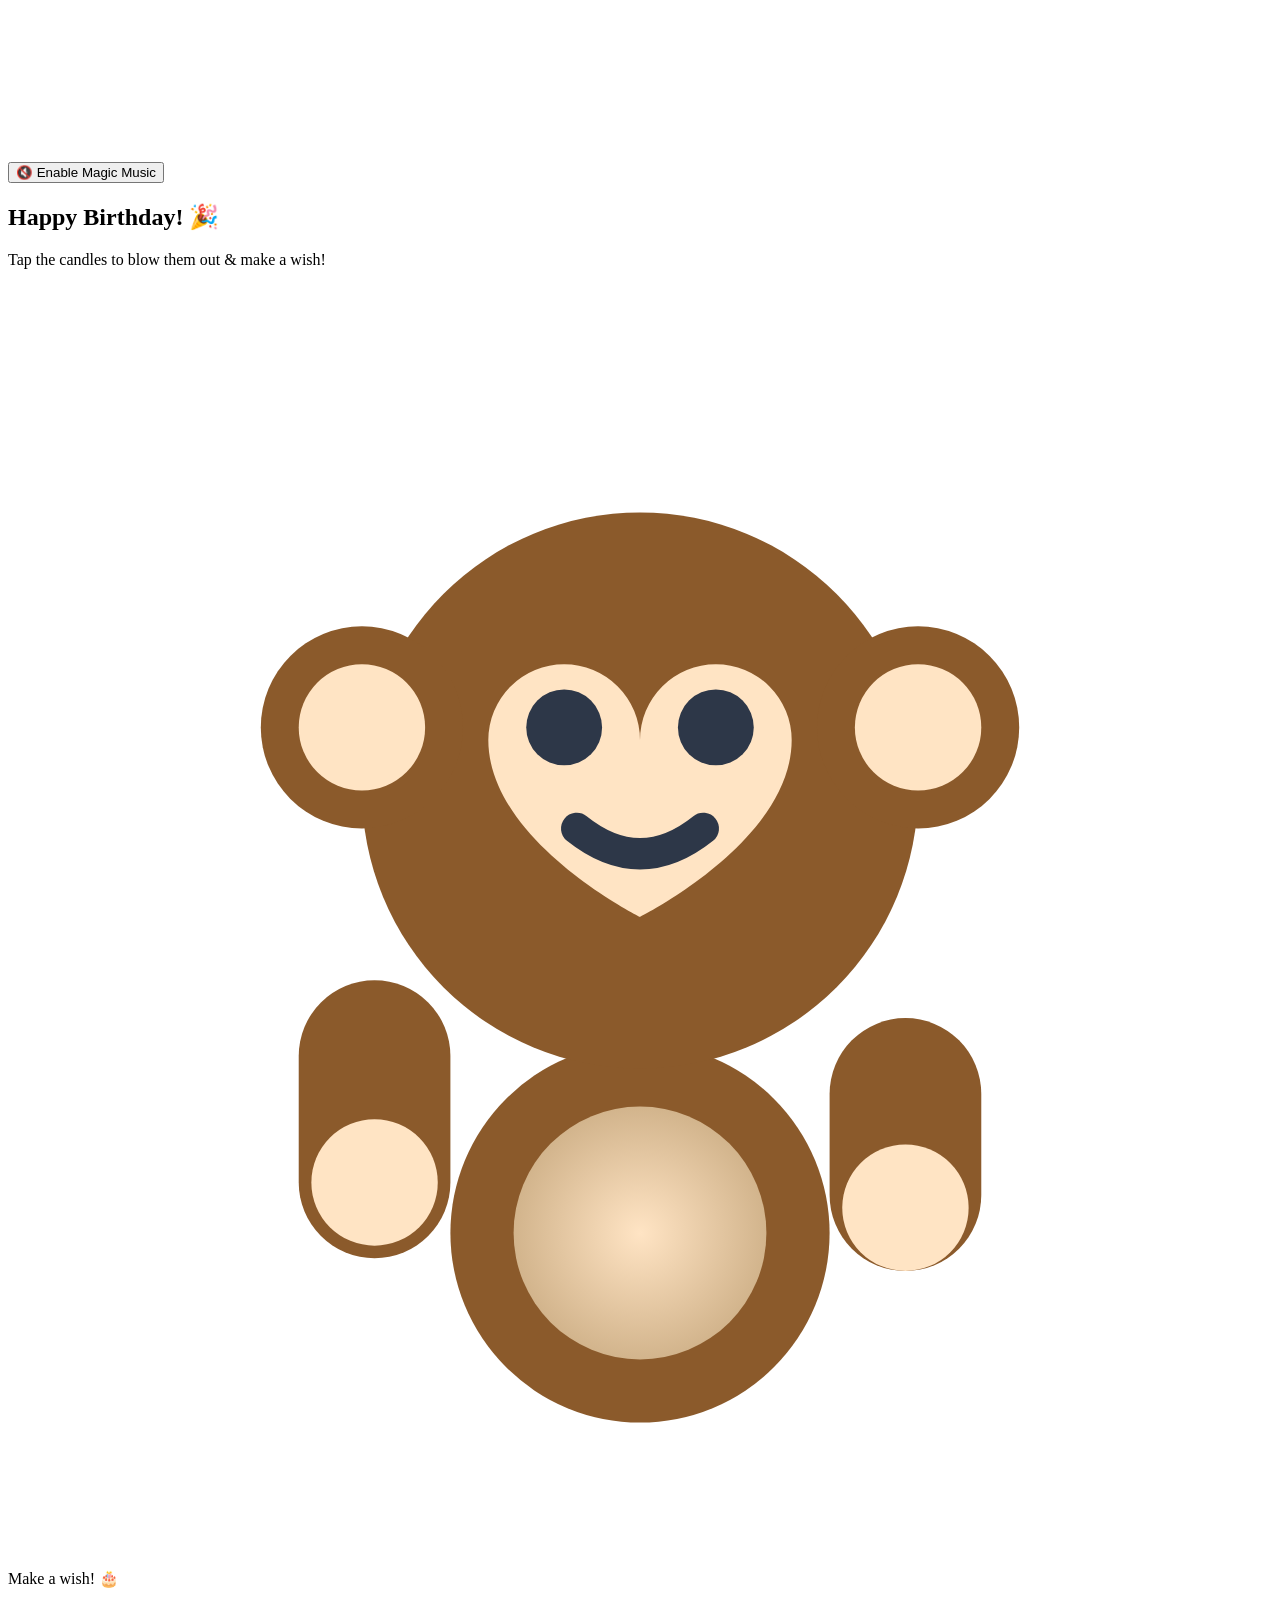
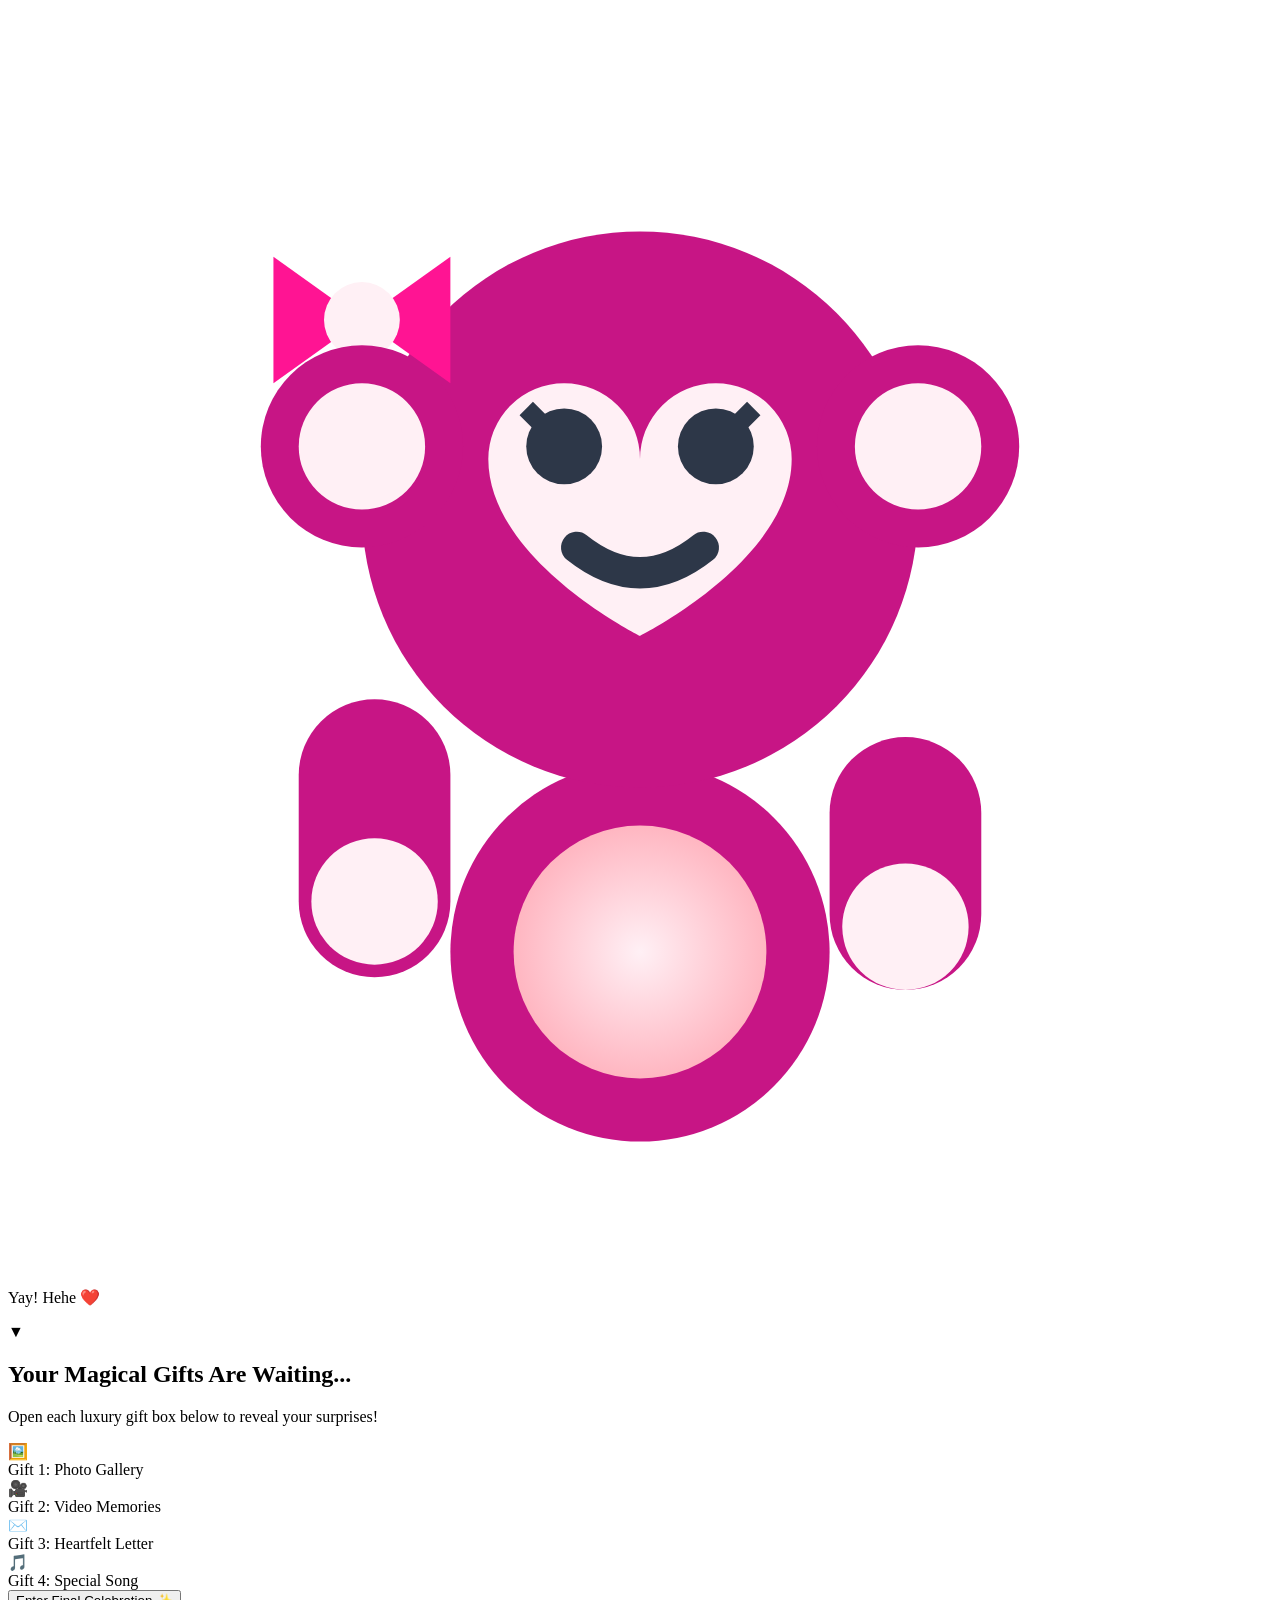
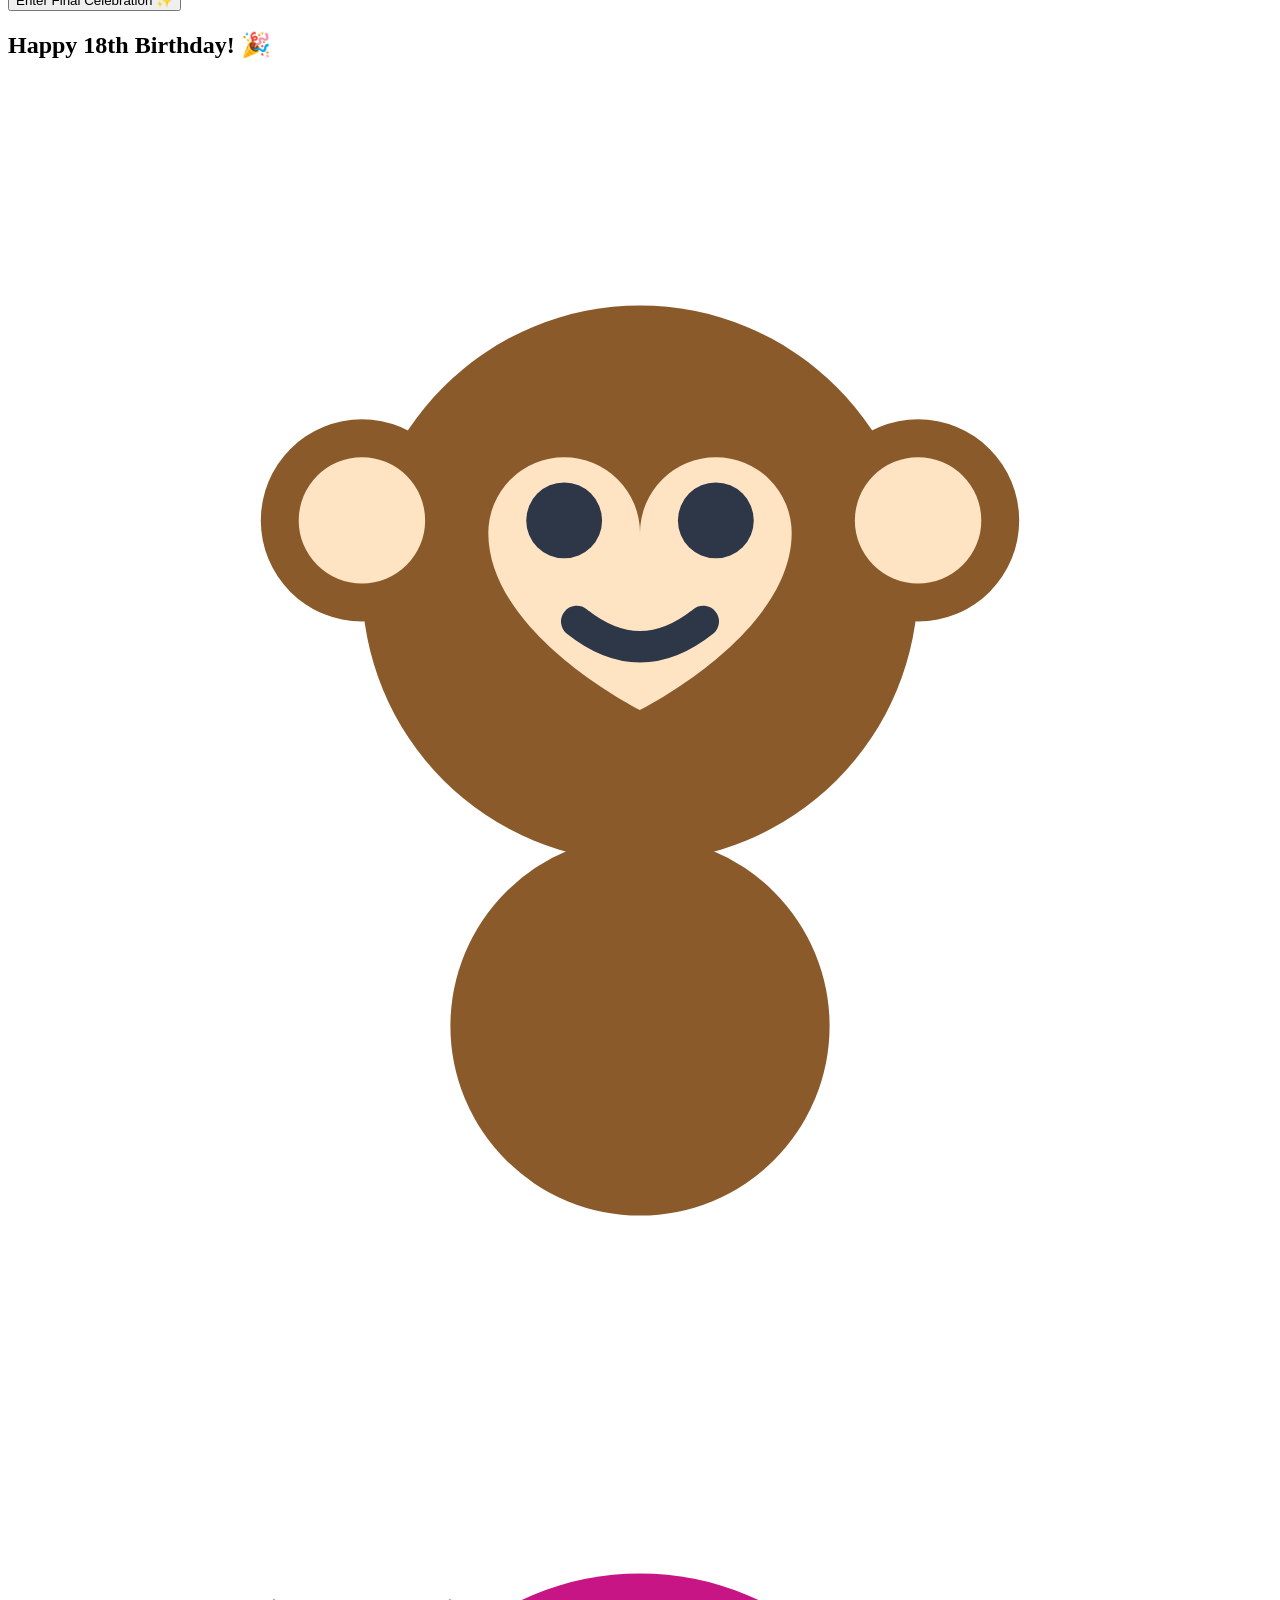
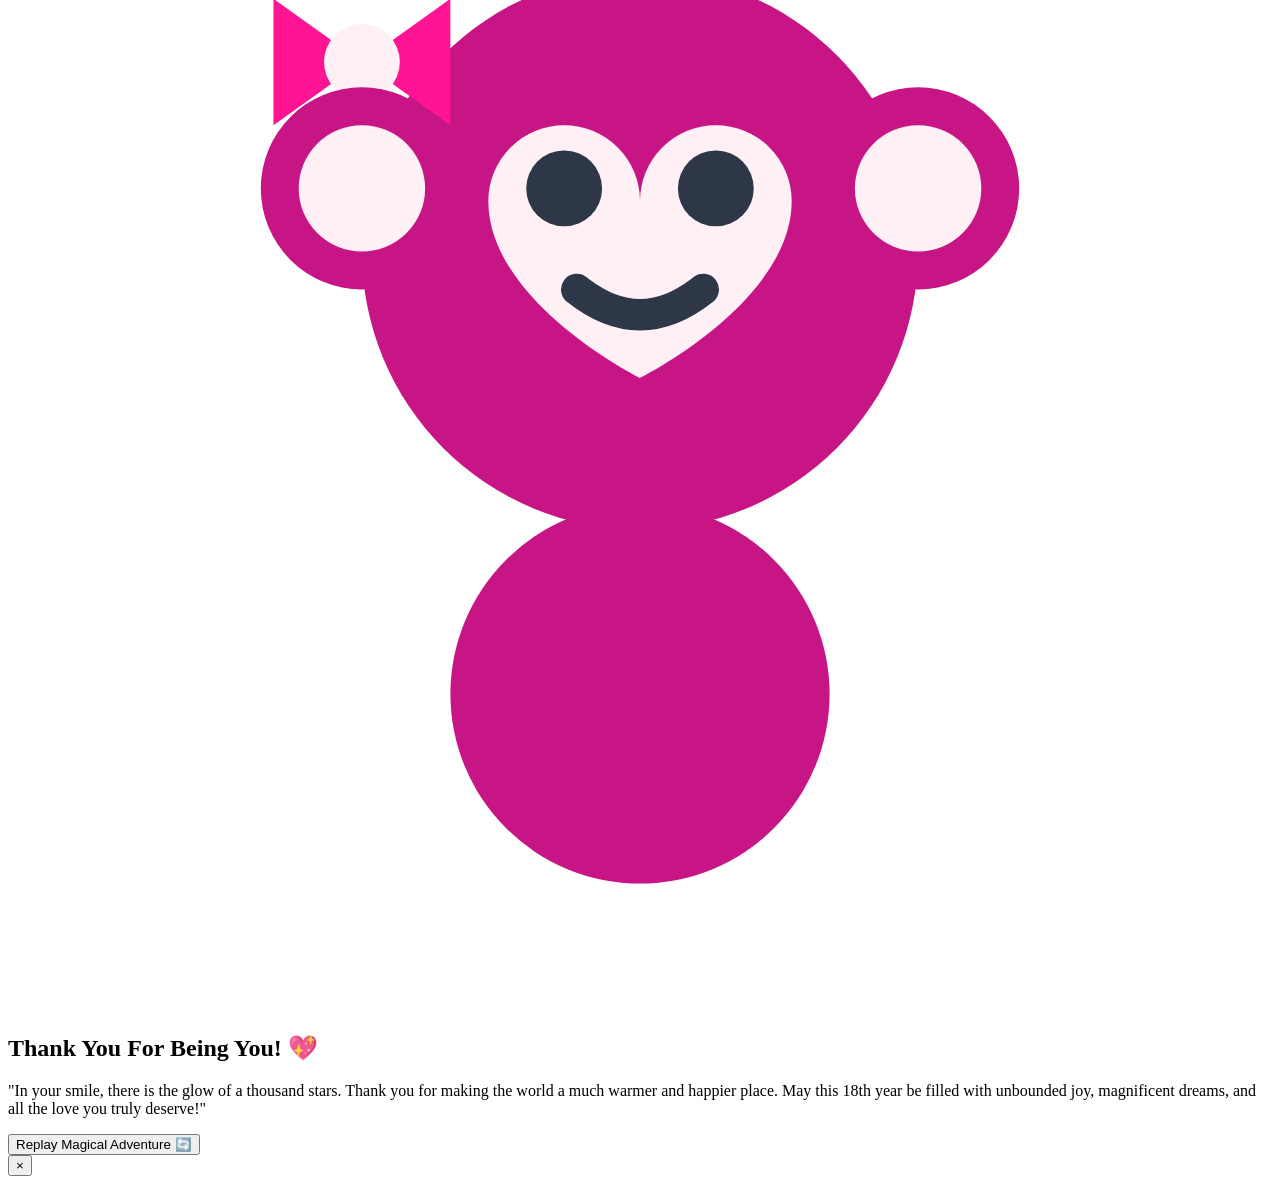
==== birthday.html @ 4511771c "Create birthday.html" ====
<!DOCTYPE html>
<html lang="en">
<head>
    <meta charset="UTF-8">
    <meta name="viewport" content="width=device-width, initial-scale=1.0">
    <title>Happy Birthday! 🎂✨</title>
    <link rel="stylesheet" href="style.css">
</head>
<body id="birthday-page">
    <canvas id="bg-canvas"></canvas>

    <!-- Custom Sparkle Canvas Overlay -->
    <canvas id="sparkle-canvas"></canvas>

    <!-- Glowing magical door opening on page load -->
    <div class="transition-overlay active-out" id="transition-overlay">
        <div class="door left-door"></div>
        <div class="door right-door"></div>
        <div class="portal-core"></div>
    </div>

    <!-- Background Music Toggle Float -->
    <button class="music-toggle-btn" id="music-toggle">
        <span class="music-icon">🔇</span>
        <span class="music-label">Enable Magic Music</span>
    </button>

    <div class="container scrollable">
        <!-- Page 3 Main Area -->
        <section id="birthday-main-section" class="animated-fade-in">
            <header class="birthday-header text-center">
                <h1 class="glow-title large-title">Happy Birthday! 🎉</h1>
                <p class="sparkle-subtitle">Tap the candles to blow them out & make a wish!</p>
            </header>

            <!-- Birthday Cake & Interactive Character Platform -->
            <div class="cake-platform">
                <!-- Boy Monkey (Dances/Interacts) -->
                <div class="monkey-wrapper birthday-monkey-wrapper" id="birthday-boy-monkey">
                    <svg class="monkey-svg idle" viewBox="0 0 100 100">
                        <defs>
                            <radialGradient id="monkey-belly" cx="50%" cy="50%" r="50%">
                                <stop offset="0%" stop-color="#FFE4C4"/>
                                <stop offset="100%" stop-color="#D2B48C"/>
                            </radialGradient>
                        </defs>
                        <rect x="35" y="60" width="30" height="30" rx="15" fill="#8B5A2B" />
                        <rect x="40" y="65" width="20" height="20" rx="10" fill="url(#monkey-belly)" />
                        <g class="left-arm">
                            <rect x="23" y="55" width="12" height="22" rx="6" fill="#8B5A2B" />
                            <circle cx="29" cy="71" r="5" fill="#FFE4C4" />
                        </g>
                        <g class="right-arm">
                            <rect x="65" y="58" width="12" height="20" rx="6" fill="#8B5A2B" />
                            <circle cx="71" cy="73" r="5" fill="#FFE4C4" />
                        </g>
                        <circle cx="50" cy="40" r="22" fill="#8B5A2B" />
                        <circle cx="28" cy="35" r="8" fill="#8B5A2B" />
                        <circle cx="28" cy="35" r="5" fill="#FFE4C4" />
                        <circle cx="72" cy="35" r="8" fill="#8B5A2B" />
                        <circle cx="72" cy="35" r="5" fill="#FFE4C4" />
                        <path d="M 38,36 A 6,6 0 0,1 50,36 A 6,6 0 0,1 62,36 C 62,44 50,50 50,50 C 50,50 38,44 38,36 Z" fill="#FFE4C4" />
                        <g class="eyes">
                            <circle class="eye left-eye" cx="44" cy="35" r="3" fill="#2d3748" />
                            <circle class="eye right-eye" cx="56" cy="35" r="3" fill="#2d3748" />
                        </g>
                        <path class="mouth smiling" d="M 45,43 Q 50,47 55,43" stroke="#2d3748" stroke-width="2.5" fill="none" stroke-linecap="round" />
                    </svg>
                    <div class="speech-bubble birthday-speech inline-speech">
                        <p id="boy-speech">Make a wish! 🎂</p>
                    </div>
                </div>

                <!-- 3D Styled Luxury Birthday Cake -->
                <div class="cake-container" id="birthday-cake">
                    <div class="cake-glow"></div>
                    <!-- Plate -->
                    <div class="cake-plate"></div>
                    <!-- Base Tier -->
                    <div class="cake-tier tier-bottom">
                        <div class="frosting"></div>
                        <div class="cream-decorations">
                            <span></span><span></span><span></span><span></span><span></span>
                        </div>
                    </div>
                    <!-- Top Tier -->
                    <div class="cake-tier tier-top">
                        <div class="frosting"></div>
                        <div class="cream-decorations">
                            <span></span><span></span><span></span><span></span>
                        </div>
                    </div>
                    <!-- Interactive Candles -->
                    <div class="candles-wrapper">
                        <div class="candle active" id="candle-1">
                            <div class="wick"></div>
                            <div class="flame"></div>
                            <div class="smoke"></div>
                        </div>
                        <div class="candle active" id="candle-2">
                            <div class="wick"></div>
                            <div class="flame"></div>
                            <div class="smoke"></div>
                        </div>
                        <div class="candle active" id="candle-3">
                            <div class="wick"></div>
                            <div class="flame"></div>
                            <div class="smoke"></div>
                        </div>
                    </div>
                </div>

                <!-- Girl Monkey (Beside Cake) -->
                <div class="monkey-wrapper birthday-monkey-wrapper" id="birthday-girl-monkey">
                    <svg class="monkey-svg idle girl-monkey" viewBox="0 0 100 100">
                        <defs>
                            <radialGradient id="girl-monkey-belly" cx="50%" cy="50%" r="50%">
                                <stop offset="0%" stop-color="#FFF0F5"/>
                                <stop offset="100%" stop-color="#FFB6C1"/>
                            </radialGradient>
                        </defs>
                        <!-- Body -->
                        <rect x="35" y="60" width="30" height="30" rx="15" fill="#C71585" />
                        <rect x="40" y="65" width="20" height="20" rx="10" fill="url(#girl-monkey-belly)" />
                        <!-- Arm Left -->
                        <g class="left-arm">
                            <rect x="23" y="55" width="12" height="22" rx="6" fill="#C71585" />
                            <circle cx="29" cy="71" r="5" fill="#FFF0F5" />
                        </g>
                        <!-- Arm Right -->
                        <g class="right-arm">
                            <rect x="65" y="58" width="12" height="20" rx="6" fill="#C71585" />
                            <circle cx="71" cy="73" r="5" fill="#FFF0F5" />
                        </g>
                        <!-- Head -->
                        <circle cx="50" cy="40" r="22" fill="#C71585" />
                        <!-- Bow Tie on ear -->
                        <path d="M 28,25 L 35,30 L 35,20 Z" fill="#FF1493" />
                        <path d="M 28,25 L 21,30 L 21,20 Z" fill="#FF1493" />
                        <circle cx="28" cy="25" r="3" fill="#FFF0F5" />
                        <!-- Ears -->
                        <circle cx="28" cy="35" r="8" fill="#C71585" />
                        <circle cx="28" cy="35" r="5" fill="#FFF0F5" />
                        <circle cx="72" cy="35" r="8" fill="#C71585" />
                        <circle cx="72" cy="35" r="5" fill="#FFF0F5" />
                        <!-- Face Inner -->
                        <path d="M 38,36 A 6,6 0 0,1 50,36 A 6,6 0 0,1 62,36 C 62,44 50,50 50,50 C 50,50 38,44 38,36 Z" fill="#FFF0F5" />
                        <!-- Eyes -->
                        <g class="eyes">
                            <circle class="eye left-eye" cx="44" cy="35" r="3" fill="#2d3748" />
                            <circle class="eye right-eye" cx="56" cy="35" r="3" fill="#2d3748" />
                            <!-- Cute Lashes -->
                            <line x1="41" y1="32" x2="43" y2="34" stroke="#2d3748" stroke-width="1.5" />
                            <line x1="59" y1="32" x2="57" y2="34" stroke="#2d3748" stroke-width="1.5" />
                        </g>
                        <!-- Mouth -->
                        <path class="mouth smiling" d="M 45,43 Q 50,47 55,43" stroke="#2d3748" stroke-width="2.5" fill="none" stroke-linecap="round" />
                    </svg>
                    <div class="speech-bubble birthday-speech inline-speech">
                        <p id="girl-speech">Yay! Hehe ❤️</p>
                    </div>
                </div>
            </div>

            <!-- Beautiful Gift Section Header -->
            <div class="gifts-intro-wrapper hidden" id="gifts-intro">
                <div class="scroll-arrow">▼</div>
                <h2 class="sub-glow-text">Your Magical Gifts Are Waiting...</h2>
                <p class="subtitle">Open each luxury gift box below to reveal your surprises!</p>
            </div>

            <!-- Premium Grid of Gift Boxes -->
            <div class="gifts-grid hidden" id="gifts-grid">
                <!-- Gift 1 Box -->
                <div class="gift-box-wrapper" id="gift-card-1">
                    <div class="luxury-gift-box" data-gift="1">
                        <div class="box-lid"></div>
                        <div class="box-body">
                            <div class="box-ribbon-v"></div>
                            <div class="box-ribbon-h"></div>
                            <span class="gift-icon">🖼️</span>
                        </div>
                    </div>
                    <span class="gift-label">Gift 1: Photo Gallery</span>
                </div>

                <!-- Gift 2 Box -->
                <div class="gift-box-wrapper" id="gift-card-2">
                    <div class="luxury-gift-box" data-gift="2">
                        <div class="box-lid"></div>
                        <div class="box-body">
                            <div class="box-ribbon-v"></div>
                            <div class="box-ribbon-h"></div>
                            <span class="gift-icon">🎥</span>
                        </div>
                    </div>
                    <span class="gift-label">Gift 2: Video Memories</span>
                </div>

                <!-- Gift 3 Box -->
                <div class="gift-box-wrapper" id="gift-card-3">
                    <div class="luxury-gift-box" data-gift="3">
                        <div class="box-lid"></div>
                        <div class="box-body">
                            <div class="box-ribbon-v"></div>
                            <div class="box-ribbon-h"></div>
                            <span class="gift-icon">✉️</span>
                        </div>
                    </div>
                    <span class="gift-label">Gift 3: Heartfelt Letter</span>
                </div>

                <!-- Gift 4 Box -->
                <div class="gift-box-wrapper" id="gift-card-4">
                    <div class="luxury-gift-box" data-gift="4">
                        <div class="box-lid"></div>
                        <div class="box-body">
                            <div class="box-ribbon-v"></div>
                            <div class="box-ribbon-h"></div>
                            <span class="gift-icon">🎵</span>
                        </div>
                    </div>
                    <span class="gift-label">Gift 4: Special Song</span>
                </div>
            </div>

            <div class="next-stage-wrapper hidden" id="next-stage-wrapper">
                <button class="btn btn-primary btn-glow" id="go-to-celebration-btn">
                    <span>Enter Final Celebration ✨</span>
                </button>
            </div>
        </section>

        <!-- Page 4 Final Celebration Modal/Overlay Screen -->
        <section id="final-celebration-section" class="hidden">
            <div class="celebration-content text-center animated-scale-up">
                <h1 class="glow-title extra-large">Happy 18th Birthday! 🎉</h1>
                
                <div class="duet-monkeys">
                    <!-- Boy and Girl Monkeys side by side, happily dancing -->
                    <div class="monkey-wrapper dance-duet">
                        <svg class="monkey-svg dance-anim-1" viewBox="0 0 100 100">
                            <!-- Body -->
                            <rect x="35" y="60" width="30" height="30" rx="15" fill="#8B5A2B" />
                            <circle cx="50" cy="40" r="22" fill="#8B5A2B" />
                            <circle cx="28" cy="35" r="8" fill="#8B5A2B" />
                            <circle cx="28" cy="35" r="5" fill="#FFE4C4" />
                            <circle cx="72" cy="35" r="8" fill="#8B5A2B" />
                            <circle cx="72" cy="35" r="5" fill="#FFE4C4" />
                            <path d="M 38,36 A 6,6 0 0,1 50,36 A 6,6 0 0,1 62,36 C 62,44 50,50 50,50 C 50,50 38,44 38,36 Z" fill="#FFE4C4" />
                            <g class="eyes"><circle class="eye" cx="44" cy="35" r="3" fill="#2d3748"/><circle class="eye" cx="56" cy="35" r="3" fill="#2d3748"/></g>
                            <path class="mouth smiling" d="M 45,43 Q 50,47 55,43" stroke="#2d3748" stroke-width="2.5" fill="none" stroke-linecap="round" />
                        </svg>
                    </div>
                    <div class="monkey-wrapper dance-duet">
                        <svg class="monkey-svg dance-anim-2 girl-monkey" viewBox="0 0 100 100">
                            <!-- Body -->
                            <rect x="35" y="60" width="30" height="30" rx="15" fill="#C71585" />
                            <circle cx="50" cy="40" r="22" fill="#C71585" />
                            <path d="M 28,25 L 35,30 L 35,20 Z" fill="#FF1493" />
                            <path d="M 28,25 L 21,30 L 21,20 Z" fill="#FF1493" />
                            <circle cx="28" cy="25" r="3" fill="#FFF0F5" />
                            <circle cx="28" cy="35" r="8" fill="#C71585" />
                            <circle cx="28" cy="35" r="5" fill="#FFF0F5" />
                            <circle cx="72" cy="35" r="8" fill="#C71585" />
                            <circle cx="72" cy="35" r="5" fill="#FFF0F5" />
                            <path d="M 38,36 A 6,6 0 0,1 50,36 A 6,6 0 0,1 62,36 C 62,44 50,50 50,50 C 50,50 38,44 38,36 Z" fill="#FFF0F5" />
                            <g class="eyes"><circle class="eye" cx="44" cy="35" r="3" fill="#2d3748"/><circle class="eye" cx="56" cy="35" r="3" fill="#2d3748"/></g>
                            <path class="mouth smiling" d="M 45,43 Q 50,47 55,43" stroke="#2d3748" stroke-width="2.5" fill="none" stroke-linecap="round" />
                        </svg>
                    </div>
                </div>

                <!-- Floating Balloons in Background will be handled by JS dynamic generation -->
                
                <div class="glass-card gratitude-card">
                    <h2>Thank You For Being You! 💖</h2>
                    <p class="gratitude-text">
                        "In your smile, there is the glow of a thousand stars. Thank you for making the world a much warmer and happier place. May this 18th year be filled with unbounded joy, magnificent dreams, and all the love you truly deserve!"
                    </p>
                    <button class="btn btn-secondary btn-glow" id="replay-btn">Replay Magical Adventure 🔄</button>
                </div>
            </div>
        </section>
    </div>

    <!-- Modals for Gifts -->
    <div class="modal-overlay" id="gift-modal">
        <div class="modal-card glass-card">
            <button class="modal-close" id="modal-close-btn">&times;</button>
            <div id="modal-content-area">
                <!-- Content injected dynamically via JS -->
            </div>
        </div>
    </div>

    <script src="script.js"></script>
</body>
              </html>
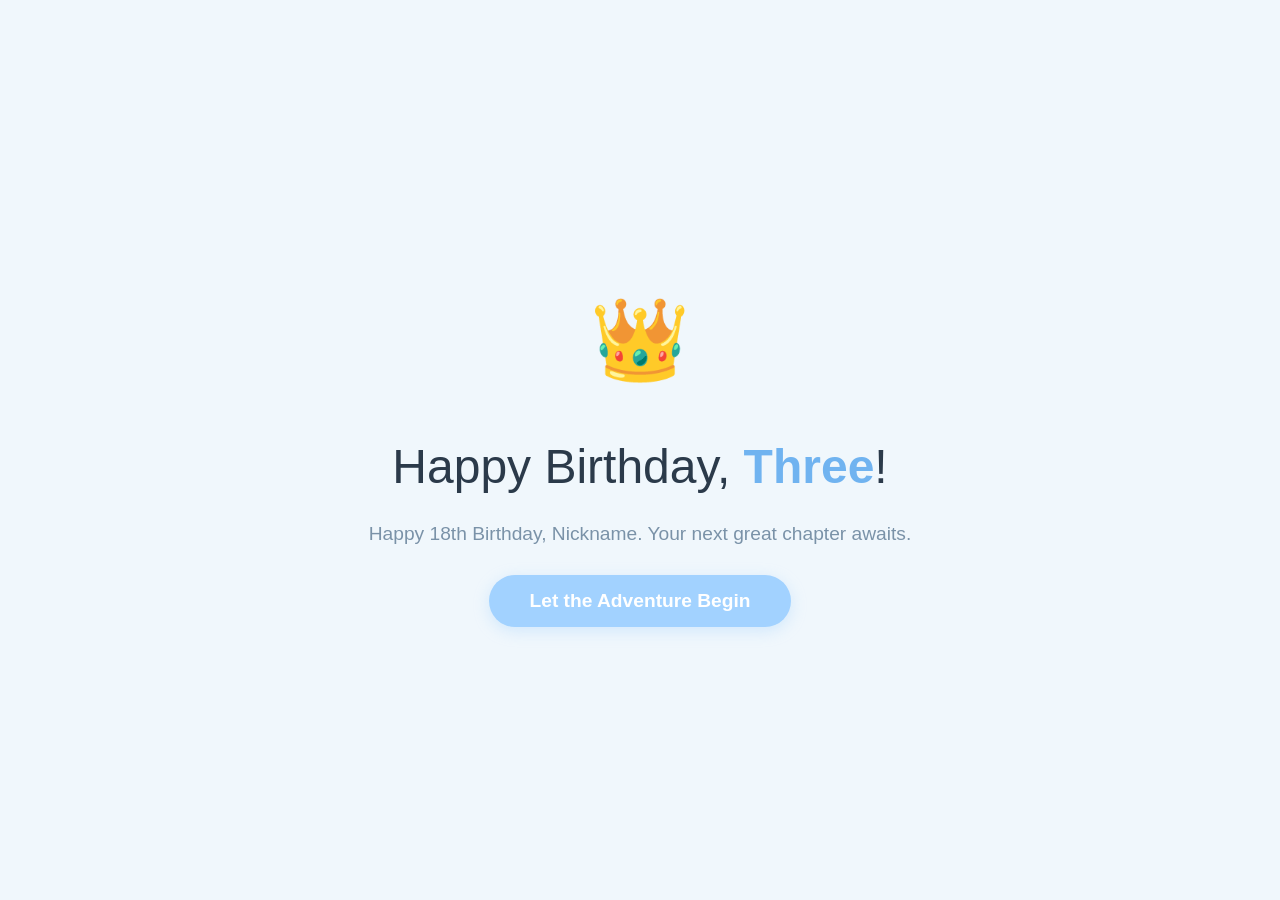
==== commit d3c4c0dc: "Update birthday.html" ====
--- a/birthday.html
+++ b/birthday.html
@@ -3,297 +3,576 @@
 <head>
     <meta charset="UTF-8">
     <meta name="viewport" content="width=device-width, initial-scale=1.0">
-    <title>Happy Birthday! 🎂✨</title>
-    <link rel="stylesheet" href="style.css">
+    <title>Happy 18th, Three!</title>
+    <style>
+        /* --- GLOBAL AESTHETIC THEME (White & Light Blue) --- */
+        :root {
+            --bg-color: #f0f7fc;
+            --card-color: #ffffff;
+            --accent-blue: #a2d2ff;
+            --text-dark: #2b3a4a;
+            --soft-blue: #e1f1fc;
+        }
+
+        body, html {
+            margin: 0;
+            padding: 0;
+            font-family: 'Segoe UI', Roboto, Helvetica, Arial, sans-serif;
+            background-color: var(--bg-color);
+            color: var(--text-dark);
+            overflow-x: hidden;
+            scroll-behavior: smooth;
+        }
+
+        .scene {
+            min-height: 100vh;
+            display: flex;
+            flex-direction: column;
+            align-items: center;
+            justify-content: center;
+            padding: 20px;
+            box-sizing: border-box;
+            text-align: center;
+            position: relative;
+            transition: all 0.5s ease-in-out;
+        }
+
+        .hidden {
+            display: none !important;
+        }
+
+        button {
+            background-color: var(--accent-blue);
+            color: white;
+            border: none;
+            padding: 15px 40px;
+            font-size: 1.2rem;
+            border-radius: 30px;
+            cursor: pointer;
+            box-shadow: 0 4px 15px rgba(162, 210, 255, 0.4);
+            transition: transform 0.2s, background-color 0.2s;
+            font-weight: bold;
+        }
+
+        button:hover {
+            transform: scale(1.05);
+            background-color: #8ec3f7;
+        }
+
+        .big-emoji {
+            font-size: 5rem;
+            margin: 20px 0;
+            display: inline-block;
+            animation: float 3s ease-in-out infinite;
+        }
+
+        @keyframes float {
+            0% { transform: translateY(0px); }
+            50% { transform: translateY(-15px); }
+            100% { transform: translateY(0px); }
+        }
+
+        /* --- SCENE 1: LANDING --- */
+        #scene-landing h1 {
+            font-size: 3rem;
+            margin-bottom: 10px;
+            font-weight: 300;
+        }
+        #scene-landing h1 span {
+            font-weight: 800;
+            color: #70b3f0;
+        }
+        .tagline {
+            font-size: 1.2rem;
+            color: #7a92a8;
+            margin-bottom: 30px;
+        }
+
+        /* --- MONKEY IMAGE CONTAINER & PARTY HAT --- */
+        .monkey-container {
+            position: relative;
+            display: inline-block;
+            width: 180px;
+            height: 180px;
+            margin-bottom: 25px;
+        }
+
+        #monkey-actor {
+            width: 100%;
+            height: 100%;
+            object-fit: contain;
+            transition: transform 0.3s ease;
+        }
+
+        .party-hat {
+            position: absolute;
+            top: -35px;
+            left: 48%;
+            transform: translateX(-50%) rotate(-10deg);
+            font-size: 3.5rem;
+            z-index: 10;
+            pointer-events: none;
+            animation: hat-float 3s ease-in-out infinite;
+        }
+
+        @keyframes hat-float {
+            0%, 100% { transform: translateX(-50%) rotate(-10deg) translateY(0); }
+            50% { transform: translateX(-50%) rotate(-5deg) translateY(-5px); }
+        }
+
+        .monkey-typing {
+            animation: wiggle 0.2s ease-in-out infinite;
+        }
+        @keyframes wiggle {
+            0%, 100% { transform: rotate(0deg); }
+            50% { transform: rotate(3deg); }
+        }
+
+        .monkey-wrong {
+            animation: scratch-head 0.5s ease-in-out 2;
+        }
+        @keyframes scratch-head {
+            0%, 100% { transform: translateX(0) rotate(0deg); }
+            20% { transform: translateX(-12px) rotate(-8deg); }
+            40% { transform: translateX(10px) rotate(6deg); }
+            60% { transform: translateX(-8px) rotate(-4deg); }
+            80% { transform: translateX(6px) rotate(3deg); }
+        }
+
+        .monkey-correct {
+            animation: jump-clap 0.4s ease-in-out infinite;
+        }
+        @keyframes jump-clap {
+            0%, 100% { transform: translateY(0) scale(1); }
+            50% { transform: translateY(-35px) scale(1.08); }
+        }
+
+        /* --- SCENE 2: PASSWORD KEYPAD --- */
+        .keypad-container {
+            background: var(--card-color);
+            padding: 30px;
+            border-radius: 24px;
+            box-shadow: 0 10px 30px rgba(0,0,0,0.05);
+            max-width: 320px;
+            width: 100%;
+        }
+        .password-display {
+            background: var(--soft-blue);
+            height: 50px;
+            border-radius: 12px;
+            display: flex;
+            align-items: center;
+            justify-content: center;
+            font-size: 1.5rem;
+            letter-spacing: 5px;
+            margin-bottom: 20px;
+            font-weight: bold;
+        }
+        .keypad-grid {
+            display: grid;
+            grid-template-columns: repeat(3, 1fr);
+            gap: 12px;
+        }
+        .key {
+            background: var(--bg-color);
+            border: none;
+            padding: 15px;
+            font-size: 1.3rem;
+            border-radius: 12px;
+            cursor: pointer;
+            color: var(--text-dark);
+            box-shadow: none;
+        }
+        .key:active {
+            background: var(--accent-blue);
+            color: white;
+        }
+        .hint-text {
+            color: #e63946;
+            margin-top: 15px;
+            font-size: 0.9rem;
+            font-weight: bold;
+        }
+
+        /* --- SCENE 3: DOOR & CAKE --- */
+        .door-container {
+            font-size: 6rem;
+            cursor: pointer;
+            transition: transform 0.5s;
+        }
+        .cake-stage {
+            display: flex;
+            gap: 30px;
+            align-items: flex-end;
+            justify-content: center;
+            margin-top: 20px;
+        }
+        .cake {
+            font-size: 5rem;
+            cursor: pointer;
+            position: relative;
+        }
+        .blow-instruction {
+            font-size: 1.1rem;
+            color: #555;
+            background: #fff;
+            padding: 8px 15px;
+            border-radius: 20px;
+            margin-bottom: 10px;
+        }
+
+        /* --- SCENE 4: SURPRISE CHOICE --- */
+        .choice-box {
+            background: white;
+            padding: 40px;
+            border-radius: 20px;
+            box-shadow: 0 10px 25px rgba(0,0,0,0.05);
+        }
+        .btn-group {
+            display: flex;
+            gap: 20px;
+            justify-content: center;
+            margin-top: 20px;
+        }
+
+        /* --- SCENE 5: MAIN DASHBOARD --- */
+        .dashboard-grid {
+            display: grid;
+            grid-template-columns: repeat(auto-fit, minmax(250px, 1fr));
+            gap: 25px;
+            width: 100%;
+            max-width: 900px;
+            margin-top: 30px;
+        }
+        .dash-card {
+            background: white;
+            padding: 30px;
+            border-radius: 20px;
+            box-shadow: 0 8px 20px rgba(0,0,0,0.04);
+            cursor: pointer;
+            transition: transform 0.3s;
+            border: 2px solid transparent;
+        }
+        .dash-card:hover {
+            transform: translateY(-5px);
+            border-color: var(--accent-blue);
+        }
+        .dash-card .emoji {
+            font-size: 3.5rem;
+        }
+        .watcher-monkey {
+            position: fixed;
+            top: 20px;
+            right: 20px;
+            background: white;
+            padding: 10px 15px;
+            border-radius: 30px;
+            box-shadow: 0 4px 15px rgba(0,0,0,0.1);
+            font-size: 1.2rem;
+            z-index: 100;
+            display: flex;
+            align-items: center;
+            gap: 8px;
+        }
+
+        /* --- POPUP CONTENT MODALS --- */
+        .modal {
+            position: fixed;
+            top: 0; left: 0; width: 100%; height: 100%;
+            background: rgba(0,0,0,0.5);
+            display: flex;
+            align-items: center;
+            justify-content: center;
+            z-index: 200;
+        }
+        .modal-content {
+            background: white;
+            padding: 30px;
+            border-radius: 24px;
+            max-width: 600px;
+            width: 90%;
+            max-height: 80vh;
+            overflow-y: auto;
+            position: relative;
+        }
+        .close-modal {
+            position: absolute;
+            top: 15px; right: 20px;
+            font-size: 1.5rem;
+            cursor: pointer;
+        }
+
+        /* --- FULL PAGE EFFECTS --- */
+        .particle {
+            position: fixed;
+            pointer-events: none;
+            z-index: 999;
+            animation: fall linear forwards;
+        }
+        @keyframes fall {
+            to { transform: translateY(100vh) rotate(360deg); opacity: 0; }
+        }
+    </style>
 </head>
-<body id="birthday-page">
-    <canvas id="bg-canvas"></canvas>
-
-    <!-- Custom Sparkle Canvas Overlay -->
-    <canvas id="sparkle-canvas"></canvas>
-
-    <!-- Glowing magical door opening on page load -->
-    <div class="transition-overlay active-out" id="transition-overlay">
-        <div class="door left-door"></div>
-        <div class="door right-door"></div>
-        <div class="portal-core"></div>
-    </div>
-
-    <!-- Background Music Toggle Float -->
-    <button class="music-toggle-btn" id="music-toggle">
-        <span class="music-icon">🔇</span>
-        <span class="music-label">Enable Magic Music</span>
-    </button>
-
-    <div class="container scrollable">
-        <!-- Page 3 Main Area -->
-        <section id="birthday-main-section" class="animated-fade-in">
-            <header class="birthday-header text-center">
-                <h1 class="glow-title large-title">Happy Birthday! 🎉</h1>
-                <p class="sparkle-subtitle">Tap the candles to blow them out & make a wish!</p>
-            </header>
-
-            <!-- Birthday Cake & Interactive Character Platform -->
-            <div class="cake-platform">
-                <!-- Boy Monkey (Dances/Interacts) -->
-                <div class="monkey-wrapper birthday-monkey-wrapper" id="birthday-boy-monkey">
-                    <svg class="monkey-svg idle" viewBox="0 0 100 100">
-                        <defs>
-                            <radialGradient id="monkey-belly" cx="50%" cy="50%" r="50%">
-                                <stop offset="0%" stop-color="#FFE4C4"/>
-                                <stop offset="100%" stop-color="#D2B48C"/>
-                            </radialGradient>
-                        </defs>
-                        <rect x="35" y="60" width="30" height="30" rx="15" fill="#8B5A2B" />
-                        <rect x="40" y="65" width="20" height="20" rx="10" fill="url(#monkey-belly)" />
-                        <g class="left-arm">
-                            <rect x="23" y="55" width="12" height="22" rx="6" fill="#8B5A2B" />
-                            <circle cx="29" cy="71" r="5" fill="#FFE4C4" />
-                        </g>
-                        <g class="right-arm">
-                            <rect x="65" y="58" width="12" height="20" rx="6" fill="#8B5A2B" />
-                            <circle cx="71" cy="73" r="5" fill="#FFE4C4" />
-                        </g>
-                        <circle cx="50" cy="40" r="22" fill="#8B5A2B" />
-                        <circle cx="28" cy="35" r="8" fill="#8B5A2B" />
-                        <circle cx="28" cy="35" r="5" fill="#FFE4C4" />
-                        <circle cx="72" cy="35" r="8" fill="#8B5A2B" />
-                        <circle cx="72" cy="35" r="5" fill="#FFE4C4" />
-                        <path d="M 38,36 A 6,6 0 0,1 50,36 A 6,6 0 0,1 62,36 C 62,44 50,50 50,50 C 50,50 38,44 38,36 Z" fill="#FFE4C4" />
-                        <g class="eyes">
-                            <circle class="eye left-eye" cx="44" cy="35" r="3" fill="#2d3748" />
-                            <circle class="eye right-eye" cx="56" cy="35" r="3" fill="#2d3748" />
-                        </g>
-                        <path class="mouth smiling" d="M 45,43 Q 50,47 55,43" stroke="#2d3748" stroke-width="2.5" fill="none" stroke-linecap="round" />
-                    </svg>
-                    <div class="speech-bubble birthday-speech inline-speech">
-                        <p id="boy-speech">Make a wish! 🎂</p>
+<body>
+
+    <audio id="bg-music" src="your-audio-file.mp3" loop></audio>
+
+    <div id="global-watcher" class="watcher-monkey hidden">
+        <span id="watcher-avatar">🍿🐒</span> <span id="watcher-bubble">Watching!</span>
+    </div>
+
+    <!-- ================= SCENE 1: LANDING ================= -->
+    <div id="scene-landing" class="scene">
+        <div class="big-emoji">👑</div>
+        <h1>Happy Birthday, <span>Three</span>!</h1>
+        <p class="tagline">Happy 18th Birthday, Nickname. Your next great chapter awaits.</p>
+        <button onclick="startAdventure()">Let the Adventure Begin</button>
+    </div>
+
+    <!-- ================= SCENE 2: PASSWORD KEYPAD ================= -->
+    <div id="scene-auth" class="scene hidden">
+        <div class="monkey-container">
+            <div class="party-hat">🥳</div>
+            <img id="monkey-actor" src="1000041250.jpg" alt="Birthday Monkey Boy">
+        </div>
+        <div class="keypad-container">
+            <div class="password-display" id="pass-display"></div>
+            <div class="keypad-grid">
+                <button class="key" onclick="pressKey('1')">1</button>
+                <button class="key" onclick="pressKey('2')">2</button>
+                <button class="key" onclick="pressKey('3')">3</button>
+                <button class="key" onclick="pressKey('4')">4</button>
+                <button class="key" onclick="pressKey('5')">5</button>
+                <button class="key" onclick="pressKey('6')">6</button>
+                <button class="key" onclick="pressKey('7')">7</button>
+                <button class="key" onclick="pressKey('8')">8</button>
+                <button class="key" onclick="pressKey('9')">9</button>
+                <button class="key" style="background:#ffccd5;" onclick="clearPass()">C</button>
+                <button class="key" onclick="pressKey('0')">0</button>
+                <button class="key" style="background:#b5e2fa;" onclick="submitPass()">✔</button>
+            </div>
+            <div id="hint-box" class="hint-text"></div>
+        </div>
+    </div>
+
+    <!-- ================= SCENE 3: DOOR & CAKE CELEBRATION ================= -->
+    <div id="scene-celebration" class="scene hidden">
+        <div id="door" class="door-container" onclick="openDoor()">🚪</div>
+        <div id="cake-area" class="hidden">
+            <div class="blow-instruction" id="blow-text">Click the Cake to Blow out the Candles! 🎂</div>
+            <div class="cake-stage">
+                <div style="font-size: 4rem;">🐒👑</div>
+                <div id="birthday-cake" class="cake" onclick="blowCandles()">🎂</div>
+                <div style="font-size: 4rem;">💃🦍</div>
+            </div>
+        </div>
+        <button id="btn-to-surprise" class="hidden" style="margin-top: 30px;" onclick="goToSurprisePrompt()">Next ➔</button>
+    </div>
+
+    <!-- ================= SCENE 4: SURPRISE PROMPT ================= -->
+    <div id="scene-prompt" class="scene hidden">
+        <div class="choice-box">
+            <div class="big-emoji">🎁</div>
+            <h2>Do you want a surprise?</h2>
+            <div class="btn-group">
+                <button onclick="revealDashboard()">YES!</button>
+                <button style="background-color: #cbd5e1;" onclick="revealDashboard()">NO</button>
+            </div>
+        </div>
+    </div>
+
+    <!-- ================= SCENE 5: THE MAIN SURPRISE DASHBOARD ================= -->
+    <div id="scene-dashboard" class="scene hidden">
+        <h2>Your 18th Birthday Vault 💎</h2>
+        <p>The girl monkey hints: "Click the icons to explore your memories!" ✨</p>
+        
+        <div class="dashboard-grid">
+            <div class="dash-card" onclick="openContent('video')">
+                <div class="emoji">🎥</div>
+                <h3>The Movie</h3>
+                <p>A custom video edit just for you.</p>
+            </div>
+            <div class="dash-card" onclick="openContent('collage')">
+                <div class="emoji">🍼</div>
+                <h3>The Bottle Time Machine</h3>
+                <p>A paraded walk down memory lane.</p>
+            </div>
+            <div class="dash-card" onclick="openContent('letter')">
+                <div class="emoji">✉️</div>
+                <h3>A Letter to Three</h3>
+                <p>From the heart, read when you're ready.</p>
+            </div>
+        </div>
+
+        <button style="margin-top: 50px; background-color: #70b3f0;" onclick="goToMotivational()">Final Surprise ➔</button>
+    </div>
+
+    <!-- ================= SCENE 6: MOTIVATIONAL OUTRO ================= -->
+    <div id="scene-outro" class="scene hidden">
+        <div class="big-emoji">🚀</div>
+        <h2 style="font-weight: 800;">Welcome to 18, King.</h2>
+        <div style="max-width: 600px; text-align: center; line-height: 1.8; font-size: 1.2rem; background: white; padding: 40px; border-radius: 24px; box-shadow: 0 10px 30px rgba(0,0,0,0.03);">
+            <p>You are officially an adult now! 18 means bigger dreams, harder work, and building the career you've always wanted. It’s time to hustle, learn, and crush your goals.</p>
+            <p>No matter how busy you get—never lose that inner crazy monkey spirit. I’m always rooting for you. Happy Birthday, Three! 🥂</p>
+        </div>
+    </div>
+
+    <div id="content-modal" class="modal hidden">
+        <div class="modal-content">
+            <span class="close-modal" onclick="closeModal()">&times;</span>
+            <div id="modal-body"></div>
+        </div>
+    </div>
+
+    <script>
+        const CORRECT_PASSWORD = "2008"; 
+        let currentInput = "";
+        let attempts = 0;
+
+        function changeScene(currentId, nextId) {
+            document.getElementById(currentId).classList.add('hidden');
+            document.getElementById(nextId).classList.remove('hidden');
+            window.scrollTo(0,0);
+        }
+
+        function startAdventure() {
+            spawnParticles('🎉', 40);
+            spawnParticles('💥', 20);
+            changeScene('scene-landing', 'scene-auth');
+        }
+
+        function pressKey(num) {
+            if(currentInput.length < 4) {
+                currentInput += num;
+                document.getElementById('pass-display').innerText = '*'.repeat(currentInput.length);
+                const actor = document.getElementById('monkey-actor');
+                actor.classList.add('monkey-typing');
+                setTimeout(() => { actor.classList.remove('monkey-typing'); }, 200);
+            }
+        }
+
+        function clearPass() {
+            currentInput = "";
+            document.getElementById('pass-display').innerText = "";
+        }
+
+        function submitPass() {
+            attempts++;
+            const actor = document.getElementById('monkey-actor');
+            const hintBox = document.getElementById('hint-box');
+            actor.className = "";
+
+            if (currentInput === CORRECT_PASSWORD) {
+                actor.classList.add('monkey-correct');
+                spawnParticles('✨', 50);
+                spawnParticles('❤️', 30);
+                setTimeout(() => {
+                    changeScene('scene-auth', 'scene-celebration');
+                    document.getElementById('bg-music').play().catch(e => console.log("Audio playing"));
+                }, 1500);
+            } else {
+                currentInput = "";
+                document.getElementById('pass-display').innerText = "";
+                actor.classList.add('monkey-wrong');
+                setTimeout(() => { actor.classList.remove('monkey-wrong'); }, 1000);
+
+                if (attempts === 3) {
+                    hintBox.innerText = "Hint: It's the year you were born! 😉";
+                } else if (attempts >= 4) {
+                    hintBox.innerText = "Final Hint: Think 2008!";
+                }
+            }
+        }
+
+        function openDoor() {
+            const door = document.getElementById('door');
+            door.style.transform = "scale(0)";
+            setTimeout(() => {
+                door.classList.add('hidden');
+                document.getElementById('cake-area').classList.remove('hidden');
+                spawnParticles('🌸', 20);
+            }, 500);
+        }
+
+        function blowCandles() {
+            document.getElementById('birthday-cake').innerText = "🎂";
+            document.getElementById('blow-text').innerText = "Candles blown! Make a wish! 🌟";
+            spawnParticles('❤️', 50);
+            spawnParticles('🎈', 30);
+            document.getElementById('btn-to-surprise').classList.remove('hidden');
+        }
+
+        function goToSurprisePrompt() {
+            changeScene('scene-celebration', 'scene-prompt');
+        }
+
+        function revealDashboard() {
+            changeScene('scene-prompt', 'scene-dashboard');
+            document.getElementById('global-watcher').classList.remove('hidden');
+        }
+
+        function openContent(type) {
+            const modal = document.getElementById('content-modal');
+            const body = document.getElementById('modal-body');
+            const bubble = document.getElementById('watcher-bubble');
+
+            modal.classList.remove('hidden');
+
+            if(type === 'video') {
+                bubble.innerText = "Nom nom... eating popcorn 🍿";
+                body.innerHTML = `
+                    <h3>🎥 The Birthday Edit</h3>
+                    <video style="width:100%; max-height:300px; margin-top:15px;" controls>
+                        <source src="your-video.mp4" type="video/mp4">
+                    </video>
+                `;
+            } else if(type === 'collage') {
+                bubble.innerText = "Look at the bottle parade! 🍼";
+                body.innerHTML = `
+                    <h3>🍼 The Bottle Parade Collage</h3>
+                    <div style="display:grid; grid-template-columns:1fr 1fr; gap:10px; margin-top:15px;">
+                        <img src="pic1.jpg" alt="Memory 1" style="width:100%; border-radius:8px; background:#ddd;">
+                        <img src="pic2.jpg" alt="Memory 2" style="width:100%; border-radius:8px; background:#ddd;">
                     </div>
-                </div>
-
-                <!-- 3D Styled Luxury Birthday Cake -->
-                <div class="cake-container" id="birthday-cake">
-                    <div class="cake-glow"></div>
-                    <!-- Plate -->
-                    <div class="cake-plate"></div>
-                    <!-- Base Tier -->
-                    <div class="cake-tier tier-bottom">
-                        <div class="frosting"></div>
-                        <div class="cream-decorations">
-                            <span></span><span></span><span></span><span></span><span></span>
-                        </div>
+                `;
+            } else if(type === 'letter') {
+                bubble.innerText = "Aww, this is emotional... ✉️";
+                body.innerHTML = `
+                    <h3>✉️ My Birthday Letter to You</h3>
+                    <div style="text-align:left; font-family:serif; line-height:1.6; background:#fcfcfc; padding:20px; border-radius:12px; border-left:4px solid var(--accent-blue); margin-top:15px;">
+                        <p>Dear Three,</p>
+                        <p>Write your beautiful heartfelt letter right here...</p>
                     </div>
-                    <!-- Top Tier -->
-                    <div class="cake-tier tier-top">
-                        <div class="frosting"></div>
-                        <div class="cream-decorations">
-                            <span></span><span></span><span></span><span></span>
-                        </div>
-                    </div>
-                    <!-- Interactive Candles -->
-                    <div class="candles-wrapper">
-                        <div class="candle active" id="candle-1">
-                            <div class="wick"></div>
-                            <div class="flame"></div>
-                            <div class="smoke"></div>
-                        </div>
-                        <div class="candle active" id="candle-2">
-                            <div class="wick"></div>
-                            <div class="flame"></div>
-                            <div class="smoke"></div>
-                        </div>
-                        <div class="candle active" id="candle-3">
-                            <div class="wick"></div>
-                            <div class="flame"></div>
-                            <div class="smoke"></div>
-                        </div>
-                    </div>
-                </div>
-
-                <!-- Girl Monkey (Beside Cake) -->
-                <div class="monkey-wrapper birthday-monkey-wrapper" id="birthday-girl-monkey">
-                    <svg class="monkey-svg idle girl-monkey" viewBox="0 0 100 100">
-                        <defs>
-                            <radialGradient id="girl-monkey-belly" cx="50%" cy="50%" r="50%">
-                                <stop offset="0%" stop-color="#FFF0F5"/>
-                                <stop offset="100%" stop-color="#FFB6C1"/>
-                            </radialGradient>
-                        </defs>
-                        <!-- Body -->
-                        <rect x="35" y="60" width="30" height="30" rx="15" fill="#C71585" />
-                        <rect x="40" y="65" width="20" height="20" rx="10" fill="url(#girl-monkey-belly)" />
-                        <!-- Arm Left -->
-                        <g class="left-arm">
-                            <rect x="23" y="55" width="12" height="22" rx="6" fill="#C71585" />
-                            <circle cx="29" cy="71" r="5" fill="#FFF0F5" />
-                        </g>
-                        <!-- Arm Right -->
-                        <g class="right-arm">
-                            <rect x="65" y="58" width="12" height="20" rx="6" fill="#C71585" />
-                            <circle cx="71" cy="73" r="5" fill="#FFF0F5" />
-                        </g>
-                        <!-- Head -->
-                        <circle cx="50" cy="40" r="22" fill="#C71585" />
-                        <!-- Bow Tie on ear -->
-                        <path d="M 28,25 L 35,30 L 35,20 Z" fill="#FF1493" />
-                        <path d="M 28,25 L 21,30 L 21,20 Z" fill="#FF1493" />
-                        <circle cx="28" cy="25" r="3" fill="#FFF0F5" />
-                        <!-- Ears -->
-                        <circle cx="28" cy="35" r="8" fill="#C71585" />
-                        <circle cx="28" cy="35" r="5" fill="#FFF0F5" />
-                        <circle cx="72" cy="35" r="8" fill="#C71585" />
-                        <circle cx="72" cy="35" r="5" fill="#FFF0F5" />
-                        <!-- Face Inner -->
-                        <path d="M 38,36 A 6,6 0 0,1 50,36 A 6,6 0 0,1 62,36 C 62,44 50,50 50,50 C 50,50 38,44 38,36 Z" fill="#FFF0F5" />
-                        <!-- Eyes -->
-                        <g class="eyes">
-                            <circle class="eye left-eye" cx="44" cy="35" r="3" fill="#2d3748" />
-                            <circle class="eye right-eye" cx="56" cy="35" r="3" fill="#2d3748" />
-                            <!-- Cute Lashes -->
-                            <line x1="41" y1="32" x2="43" y2="34" stroke="#2d3748" stroke-width="1.5" />
-                            <line x1="59" y1="32" x2="57" y2="34" stroke="#2d3748" stroke-width="1.5" />
-                        </g>
-                        <!-- Mouth -->
-                        <path class="mouth smiling" d="M 45,43 Q 50,47 55,43" stroke="#2d3748" stroke-width="2.5" fill="none" stroke-linecap="round" />
-                    </svg>
-                    <div class="speech-bubble birthday-speech inline-speech">
-                        <p id="girl-speech">Yay! Hehe ❤️</p>
-                    </div>
-                </div>
-            </div>
-
-            <!-- Beautiful Gift Section Header -->
-            <div class="gifts-intro-wrapper hidden" id="gifts-intro">
-                <div class="scroll-arrow">▼</div>
-                <h2 class="sub-glow-text">Your Magical Gifts Are Waiting...</h2>
-                <p class="subtitle">Open each luxury gift box below to reveal your surprises!</p>
-            </div>
-
-            <!-- Premium Grid of Gift Boxes -->
-            <div class="gifts-grid hidden" id="gifts-grid">
-                <!-- Gift 1 Box -->
-                <div class="gift-box-wrapper" id="gift-card-1">
-                    <div class="luxury-gift-box" data-gift="1">
-                        <div class="box-lid"></div>
-                        <div class="box-body">
-                            <div class="box-ribbon-v"></div>
-                            <div class="box-ribbon-h"></div>
-                            <span class="gift-icon">🖼️</span>
-                        </div>
-                    </div>
-                    <span class="gift-label">Gift 1: Photo Gallery</span>
-                </div>
-
-                <!-- Gift 2 Box -->
-                <div class="gift-box-wrapper" id="gift-card-2">
-                    <div class="luxury-gift-box" data-gift="2">
-                        <div class="box-lid"></div>
-                        <div class="box-body">
-                            <div class="box-ribbon-v"></div>
-                            <div class="box-ribbon-h"></div>
-                            <span class="gift-icon">🎥</span>
-                        </div>
-                    </div>
-                    <span class="gift-label">Gift 2: Video Memories</span>
-                </div>
-
-                <!-- Gift 3 Box -->
-                <div class="gift-box-wrapper" id="gift-card-3">
-                    <div class="luxury-gift-box" data-gift="3">
-                        <div class="box-lid"></div>
-                        <div class="box-body">
-                            <div class="box-ribbon-v"></div>
-                            <div class="box-ribbon-h"></div>
-                            <span class="gift-icon">✉️</span>
-                        </div>
-                    </div>
-                    <span class="gift-label">Gift 3: Heartfelt Letter</span>
-                </div>
-
-                <!-- Gift 4 Box -->
-                <div class="gift-box-wrapper" id="gift-card-4">
-                    <div class="luxury-gift-box" data-gift="4">
-                        <div class="box-lid"></div>
-                        <div class="box-body">
-                            <div class="box-ribbon-v"></div>
-                            <div class="box-ribbon-h"></div>
-                            <span class="gift-icon">🎵</span>
-                        </div>
-                    </div>
-                    <span class="gift-label">Gift 4: Special Song</span>
-                </div>
-            </div>
-
-            <div class="next-stage-wrapper hidden" id="next-stage-wrapper">
-                <button class="btn btn-primary btn-glow" id="go-to-celebration-btn">
-                    <span>Enter Final Celebration ✨</span>
-                </button>
-            </div>
-        </section>
-
-        <!-- Page 4 Final Celebration Modal/Overlay Screen -->
-        <section id="final-celebration-section" class="hidden">
-            <div class="celebration-content text-center animated-scale-up">
-                <h1 class="glow-title extra-large">Happy 18th Birthday! 🎉</h1>
-                
-                <div class="duet-monkeys">
-                    <!-- Boy and Girl Monkeys side by side, happily dancing -->
-                    <div class="monkey-wrapper dance-duet">
-                        <svg class="monkey-svg dance-anim-1" viewBox="0 0 100 100">
-                            <!-- Body -->
-                            <rect x="35" y="60" width="30" height="30" rx="15" fill="#8B5A2B" />
-                            <circle cx="50" cy="40" r="22" fill="#8B5A2B" />
-                            <circle cx="28" cy="35" r="8" fill="#8B5A2B" />
-                            <circle cx="28" cy="35" r="5" fill="#FFE4C4" />
-                            <circle cx="72" cy="35" r="8" fill="#8B5A2B" />
-                            <circle cx="72" cy="35" r="5" fill="#FFE4C4" />
-                            <path d="M 38,36 A 6,6 0 0,1 50,36 A 6,6 0 0,1 62,36 C 62,44 50,50 50,50 C 50,50 38,44 38,36 Z" fill="#FFE4C4" />
-                            <g class="eyes"><circle class="eye" cx="44" cy="35" r="3" fill="#2d3748"/><circle class="eye" cx="56" cy="35" r="3" fill="#2d3748"/></g>
-                            <path class="mouth smiling" d="M 45,43 Q 50,47 55,43" stroke="#2d3748" stroke-width="2.5" fill="none" stroke-linecap="round" />
-                        </svg>
-                    </div>
-                    <div class="monkey-wrapper dance-duet">
-                        <svg class="monkey-svg dance-anim-2 girl-monkey" viewBox="0 0 100 100">
-                            <!-- Body -->
-                            <rect x="35" y="60" width="30" height="30" rx="15" fill="#C71585" />
-                            <circle cx="50" cy="40" r="22" fill="#C71585" />
-                            <path d="M 28,25 L 35,30 L 35,20 Z" fill="#FF1493" />
-                            <path d="M 28,25 L 21,30 L 21,20 Z" fill="#FF1493" />
-                            <circle cx="28" cy="25" r="3" fill="#FFF0F5" />
-                            <circle cx="28" cy="35" r="8" fill="#C71585" />
-                            <circle cx="28" cy="35" r="5" fill="#FFF0F5" />
-                            <circle cx="72" cy="35" r="8" fill="#C71585" />
-                            <circle cx="72" cy="35" r="5" fill="#FFF0F5" />
-                            <path d="M 38,36 A 6,6 0 0,1 50,36 A 6,6 0 0,1 62,36 C 62,44 50,50 50,50 C 50,50 38,44 38,36 Z" fill="#FFF0F5" />
-                            <g class="eyes"><circle class="eye" cx="44" cy="35" r="3" fill="#2d3748"/><circle class="eye" cx="56" cy="35" r="3" fill="#2d3748"/></g>
-                            <path class="mouth smiling" d="M 45,43 Q 50,47 55,43" stroke="#2d3748" stroke-width="2.5" fill="none" stroke-linecap="round" />
-                        </svg>
-                    </div>
-                </div>
-
-                <!-- Floating Balloons in Background will be handled by JS dynamic generation -->
-                
-                <div class="glass-card gratitude-card">
-                    <h2>Thank You For Being You! 💖</h2>
-                    <p class="gratitude-text">
-                        "In your smile, there is the glow of a thousand stars. Thank you for making the world a much warmer and happier place. May this 18th year be filled with unbounded joy, magnificent dreams, and all the love you truly deserve!"
-                    </p>
-                    <button class="btn btn-secondary btn-glow" id="replay-btn">Replay Magical Adventure 🔄</button>
-                </div>
-            </div>
-        </section>
-    </div>
-
-    <!-- Modals for Gifts -->
-    <div class="modal-overlay" id="gift-modal">
-        <div class="modal-card glass-card">
-            <button class="modal-close" id="modal-close-btn">&times;</button>
-            <div id="modal-content-area">
-                <!-- Content injected dynamically via JS -->
-            </div>
-        </div>
-    </div>
-
-    <script src="script.js"></script>
+                `;
+            }
+        }
+
+        function closeModal() {
+            document.getElementById('content-modal').classList.add('hidden');
+            document.getElementById('watcher-bubble').innerText = "Watching!";
+        }
+
+        function goToMotivational() {
+            document.getElementById('global-watcher').classList.add('hidden');
+            changeScene('scene-dashboard', 'scene-outro');
+            spawnParticles('✨', 60);
+        }
+
+        function spawnParticles(emoji, count) {
+            for(let i=0; i<count; i++) {
+                const p = document.createElement('div');
+                p.classList.add('particle');
+                p.innerText = emoji;
+                p.style.left = Math.random() * 100 + 'vw';
+                p.style.top = '-20px';
+                p.style.fontSize = (Math.random() * 20 + 20) + 'px';
+                p.style.animationDuration = (Math.random() * 2 + 2) + 's';
+                p.style.animationDelay = (Math.random() * 0.5) + 's';
+                document.body.appendChild(p);
+                setTimeout(() => p.remove(), 4000);
+            }
+        }
+    </script>
 </body>
-              </html>
+</html>
